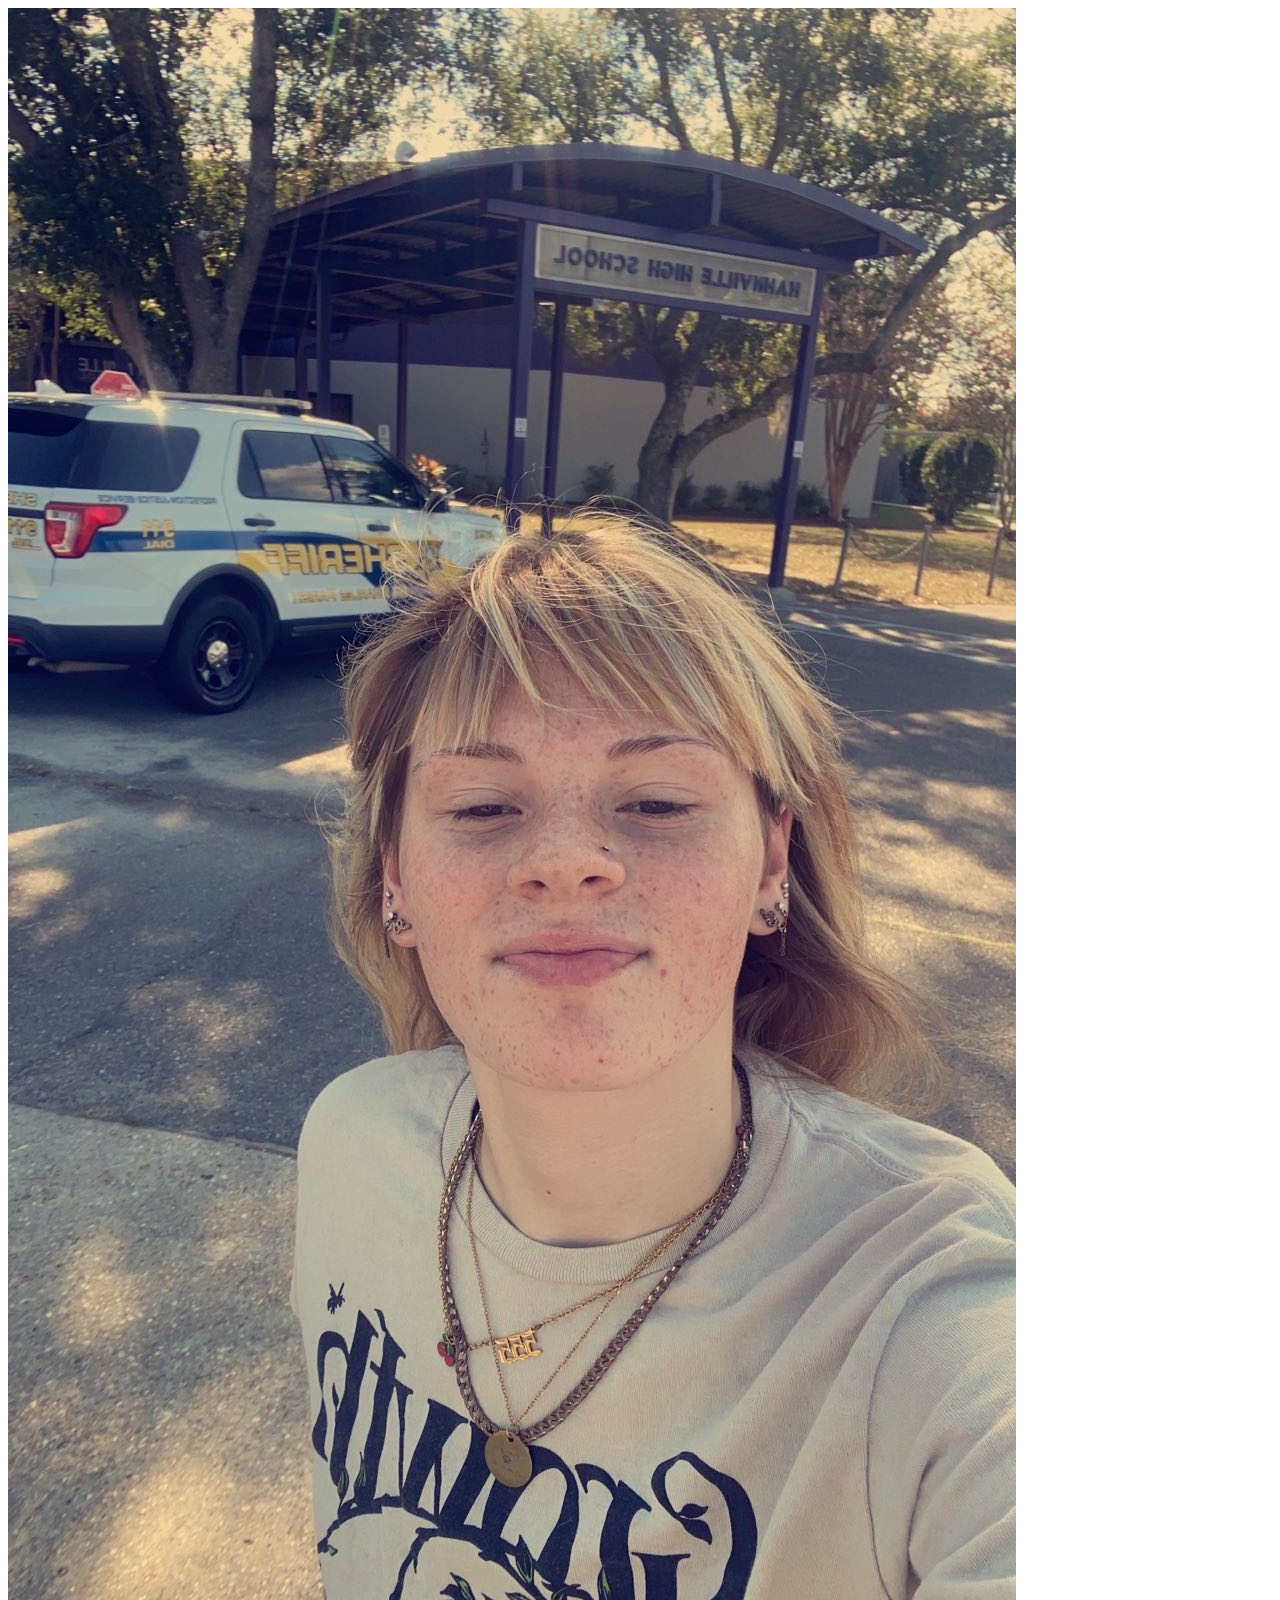
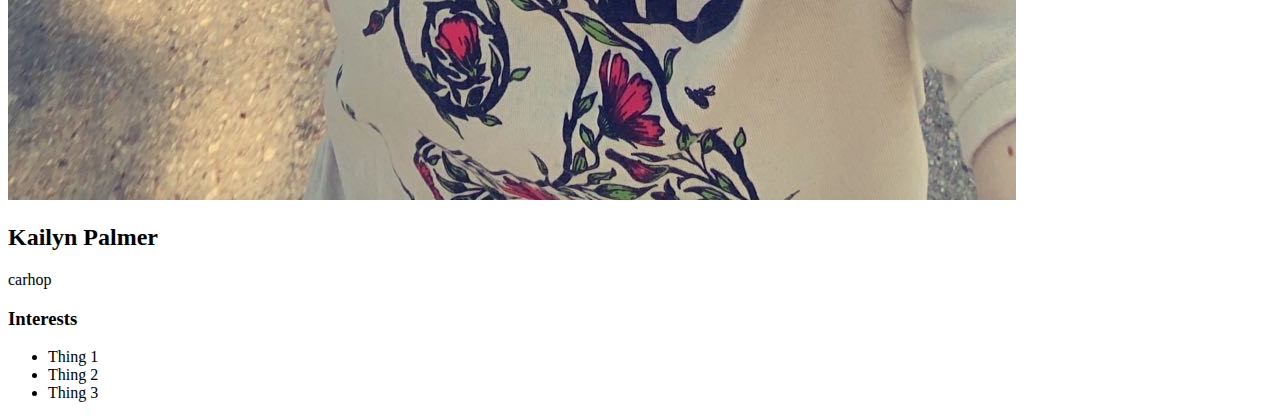
==== index.html @ 5fbfebe8 "portfolio" ====
<!DOCTYPE HTML>
<html>

<head>
    <title> Palmer's website </title>
</head>

<body>
    <!-- Visible HTML elements GO HERE  -->
    <div>
        <nav>

        </nav>
        <main>
          <!-- Sidebar section -->
        <div> 
<img src= "images/First Webpage (Aug 16, 2023 at 2_03 PM).jpg">
        </div>
                  <!-- Content section -->
        <div>
           <h2>
            Kailyn Palmer 
           </h2> 
           <p>
            carhop
           </p>
           <!-- Interests section -->
           <div>
            <h3>Interests</h3>
            <ul>
                <li>Thing 1</li>
               <li>Thing 2</li>
               <li>Thing 3</li>

            </ul>
           </div>
        </div>
        </main>
    </div>
</body>

</html>
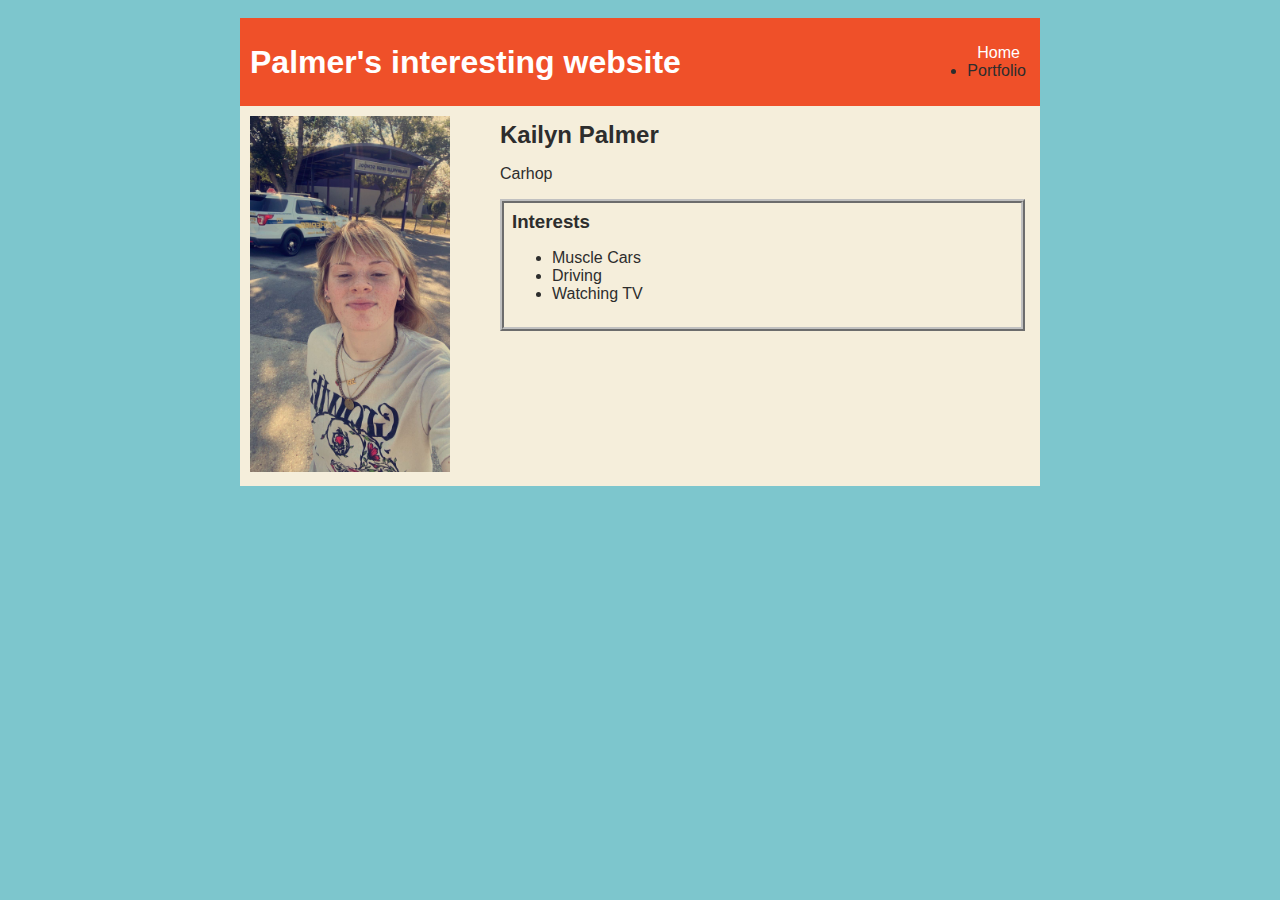
==== commit 5cec5356: "add index.html and css files" ====
--- a/index.html
+++ b/index.html
@@ -3,38 +3,50 @@
 
 <head>
     <title> Palmer's website </title>
+    <link rel="stylesheet" href="style.css">
 </head>
 
 <body>
     <!-- Visible HTML elements GO HERE  -->
-    <div>
+    <div id="all-contents">
         <nav>
+            <h1>Palmer's interesting website</h1>
+            <ul id="nav-ul">
+                <li class="nav-li">
+                    <a href="index.html">Home</a>
+                </li>
 
+                <li class="nav-li>
+                    <a href=" portfolio.html"> Portfolio </a>
+                </li>
+            </ul>
         </nav>
+
+
         <main>
-          <!-- Sidebar section -->
-        <div> 
-<img src= "images/First Webpage (Aug 16, 2023 at 2_03 PM).jpg">
-        </div>
-                  <!-- Content section -->
-        <div>
-           <h2>
-            Kailyn Palmer 
-           </h2> 
-           <p>
-            carhop
-           </p>
-           <!-- Interests section -->
-           <div>
-            <h3>Interests</h3>
-            <ul>
-                <li>Thing 1</li>
-               <li>Thing 2</li>
-               <li>Thing 3</li>
+            <!-- Sidebar section -->
+            <div class="sidebar">
+                <img class="sidebar-img" src="images/First Webpage (Aug 16, 2023 at 2_03 PM).jpg">
+            </div>
+            <!-- Content section -->
+            <div class="content">
+                <h2>
+                    Kailyn Palmer
+                </h2>
+                <p>
+                    Carhop
+                </p>
+                <!-- Interests section -->
+                <div id="interests">
+                    <h3>Interests</h3>
+                    <ul>
+                        <li>Muscle Cars</li>
+                        <li>Driving</li>
+                        <li>Watching TV</li>
 
-            </ul>
-           </div>
-        </div>
+                    </ul>
+                </div>
+            </div>
         </main>
     </div>
 </body>
--- a/style.css
+++ b/style.css
@@ -0,0 +1,62 @@
+body {
+    background: rgb(125, 198, 205);
+    color: rgb(45, 45, 45);
+    padding: 10px;
+    font-family: arial;
+}
+#all-contents {
+  max-width: 800px;
+    margin: auto;
+}
+
+/* navigation menu */
+nav {
+    background: rgb(239, 80, 41);
+   margin: 0 auto;
+    display: flex;
+    padding: 10px;
+}
+h1 {
+    display: flex;
+    align-items: center;
+    color: white;
+    flex: 1;
+    margin: 0;
+}
+#nav-ul {
+    list-style-image: none;
+}
+.nav-li {
+    display: inline-block;
+    padding: 0 10px;
+}
+a {
+    text-decoration: none;
+    color: #fff;
+}
+
+/* main container area beneath menu */
+main {
+    background: rgb(245, 238, 219);
+    display: flex;
+}
+.sidebar {
+    margin-right: 25px;
+    padding: 10px;
+}
+.sidebar-img {
+    width: 200px;
+}
+.content {
+    flex: 1;
+    padding: 15px;
+}
+
+/* portfolio styles */
+#interests {
+    border: 4px silver ridge;
+    padding: 8px;
+}
+h2, h3 {
+    margin: 0px;
+}
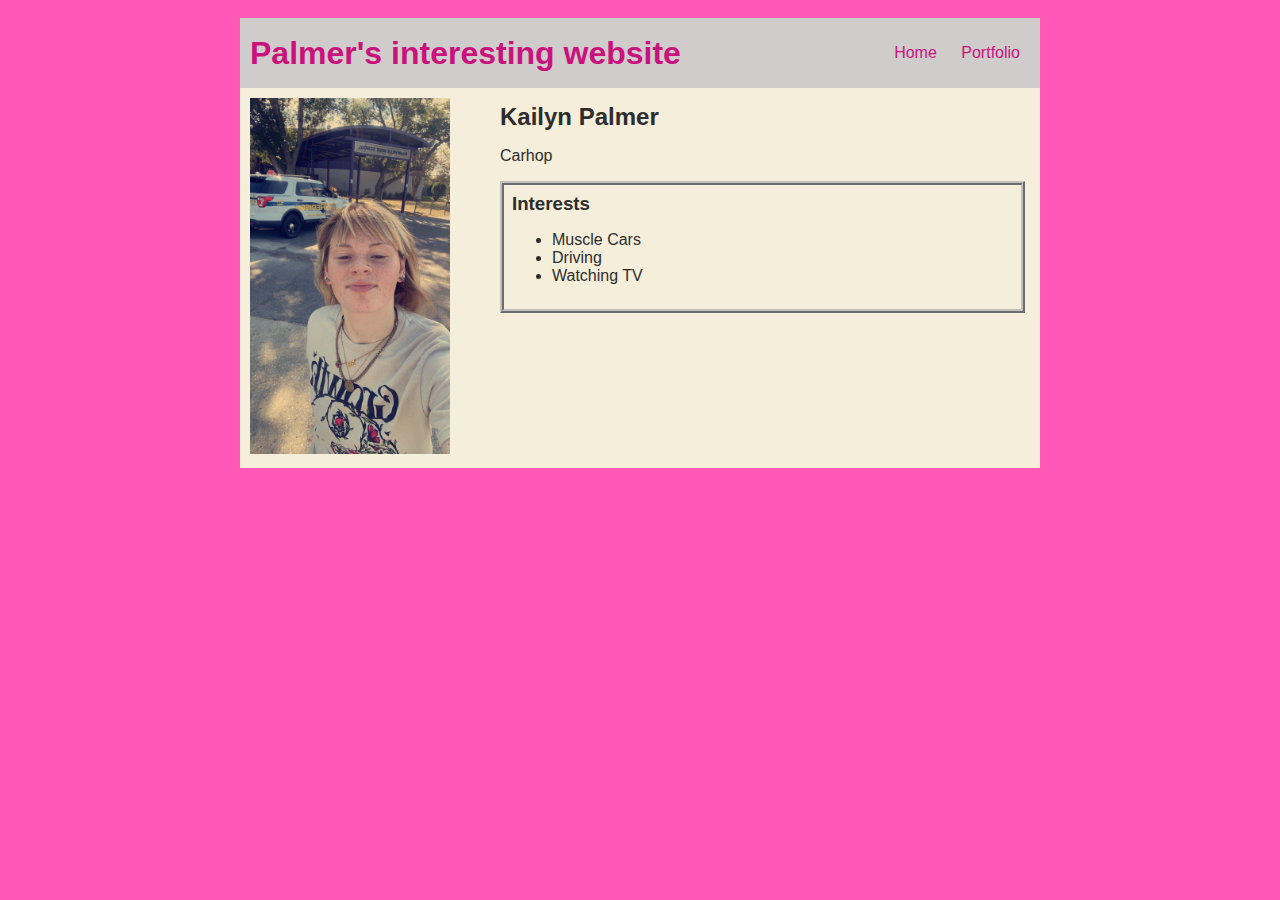
==== commit ff6e3551: "add portfolio.html file" ====
--- a/index.html
+++ b/index.html
@@ -16,8 +16,8 @@
                     <a href="index.html">Home</a>
                 </li>
 
-                <li class="nav-li>
-                    <a href=" portfolio.html"> Portfolio </a>
+                <li class="nav-li">
+                    <a href="portfolio.html">Portfolio</a>
                 </li>
             </ul>
         </nav>
--- a/style.css
+++ b/style.css
@@ -1,5 +1,5 @@
 body {
-    background: rgb(125, 198, 205);
+    background: rgb(255, 88, 183);
     color: rgb(45, 45, 45);
     padding: 10px;
     font-family: arial;
@@ -11,7 +11,7 @@
 
 /* navigation menu */
 nav {
-    background: rgb(239, 80, 41);
+    background: rgb(208, 204, 203);
    margin: 0 auto;
     display: flex;
     padding: 10px;
@@ -19,7 +19,7 @@
 h1 {
     display: flex;
     align-items: center;
-    color: white;
+    color: rgb(202, 18, 125);
     flex: 1;
     margin: 0;
 }
@@ -32,7 +32,7 @@
 }
 a {
     text-decoration: none;
-    color: #fff;
+    color: rgb(202, 18, 125);
 }
 
 /* main container area beneath menu */
@@ -60,3 +60,28 @@
 h2, h3 {
     margin: 0px;
 }
+         /* portfolio styles */
+         .content h1 {
+            color: black;
+        }
+
+        #portfolio {
+            list-style-type: none;
+            padding-left: 0;
+        }
+
+        #portfolio li {
+            background: #fff;
+            padding: 10px;
+            border-radius: 10px;
+            margin-bottom: 10px;
+        }
+
+        #portfolio li:hover {
+            background: #eee;
+        }
+
+        #portfolio a {
+            text-decoration: none;
+            color: #454545;
+        }